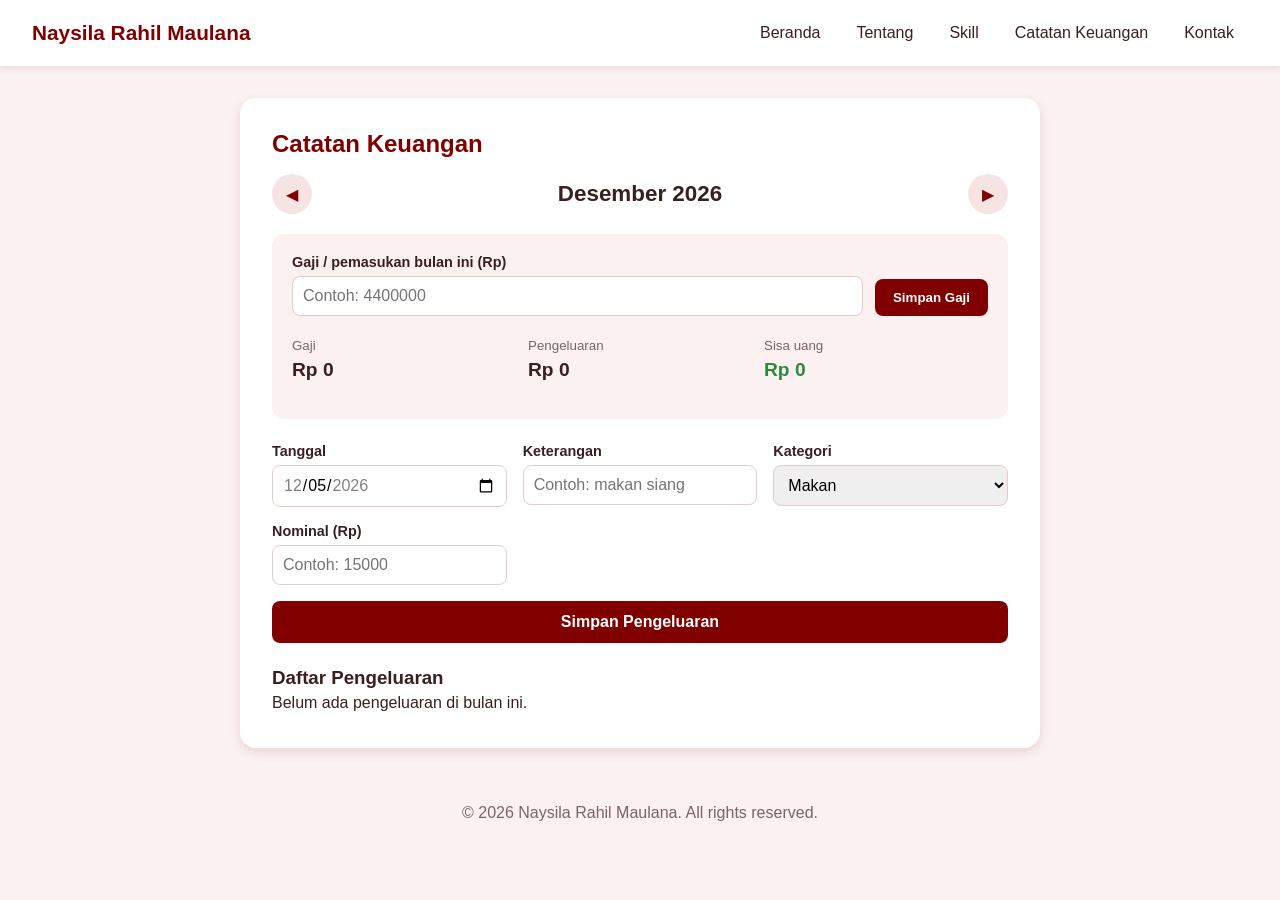
==== keuangan.html @ 5ea710f9 "Versi pertama portofolio" ====
<!DOCTYPE html>
<html lang="id">

<head>
    <meta charset="UTF-8">
    <meta name="viewport" content="width=device-width, initial-scale=1.0">
    <title>Catatan Keuangan | Portofolio Saya</title>
    <link rel="stylesheet" href="style.css">
</head>

<body>

    <header class="navbar">
        <a href="index.html" class="logo">Naysila Rahil Maulana</a>
        <nav>
            <a href="index.html">Beranda</a>
            <a href="tentang.html">Tentang</a>
            <a href="skill.html">Skill</a>
            <a href="keuangan.html" class="active">Catatan Keuangan</a>
            <a href="kontak.html">Kontak</a>
        </nav>
    </header>

    <main class="konten">
        <h2>Catatan Keuangan</h2>

        <div class="bulan-nav">
            <button type="button" id="bulan-sebelumnya">◀</button>
            <h3 id="judul-bulan">November 2026</h3>
            <button type="button" id="bulan-berikutnya">▶</button>
        </div>

        <section class="ringkasan">
            <form id="form-gaji" class="form-gaji">
                <label>
                    Gaji / pemasukan bulan ini (Rp)
                    <input type="number" id="gaji" min="0" placeholder="Contoh: 4400000" required>
                </label>
                <button type="submit">Simpan Gaji</button>
            </form>

            <div class="angka">
                <div>
                    <small>Gaji</small>
                    <p id="tampil-gaji">Rp 0</p>
                </div>
                <div>
                    <small>Pengeluaran</small>
                    <p id="total">Rp 0</p>
                </div>
                <div>
                    <small>Sisa uang</small>
                    <p id="sisa" class="sisa">Rp 0</p>
                </div>
            </div>

            <ul id="per-kategori"></ul>
        </section>

        <form id="form-pengeluaran" class="form">
            <label>
                Tanggal
                <input type="date" id="tanggal" required>
            </label>

            <label>
                Keterangan
                <input type="text" id="keterangan" placeholder="Contoh: makan siang" required>
            </label>

            <label>
                Kategori
                <select id="kategori">
                    <option value="Makan">Makan</option>
                    <option value="Transport">Transport</option>
                    <option value="Jajan">Jajan</option>
                    <option value="Belanja">Belanja</option>
                    <option value="Pendidikan">Pendidikan</option>
                    <option value="Kopi">Kopi</option>
                    <option value="Lainnya">Lainnya</option>
                </select>
            </label>

            <label>
                Nominal (Rp)
                <input type="number" id="nominal" min="1" placeholder="Contoh: 15000" required>
            </label>

            <button type="submit">Simpan Pengeluaran</button>
        </form>

        <h3>Daftar Pengeluaran</h3>
        <p id="kosong">Belum ada pengeluaran di bulan ini.</p>
        <ul id="daftar" class="daftar"></ul>
    </main>

    <footer class="footer">
        <p>&copy; 2026 Naysila Rahil Maulana. All rights reserved.</p>
    </footer>

    <script src="keuangan.js"></script>
</body>

</html>
---- style.css ----
/*Reset dasar*/

* {
  margin: 0;
  padding: 0;
  box-sizing: border-box;
}

body {
  font-family: Arial, sans-serif;
  background: #fbf1f1;
  color: #3a1f1f
}

/*==== Beranda ====*/

.beranda {
  min-height: 100vh;
  display: flex;
  align-items: center;
  justify-content: center;
  position: relative;
  overflow: hidden;
}

.hero {
  text-align: center;
  padding: 24px;
  position: relative;
  z-index: 1;
}

.sapaan {
  font-size: 1.1rem;
  color: #800000;
}

.hero h1 {
  font-size: 2.8rem;
  margin: 8px 0;
}

.subjudul {
  margin-bottom: 32px;
  color: #7a6565;
}

/* Menu berupa kartu*/

.menu {
  display: flex;
  flex-wrap: wrap;
  gap: 16px;
  justify-content: center;
}

.kartu {
  display: flex;
  flex-direction: column;
  align-items: center;
  gap: 8px;
  width: 140px;
  padding: 20px 12px;
  background: white;
  border-radius: 16px;
  text-decoration: none;
  color: #3a1f1f;
  font-weight: bold;
  box-shadow: 0 4px 12px rgba(123, 97, 225, 0.15);
  transition: transform 0.2s, box-shadow 0.2s;
}

.kartu:hover {
  transform: translateY(-6px);
  box-shadow: 0 8px 20px rgba(128, 0, 0, 0.3);
}

.ikon {
  font-size: 2rem;
}

/* Hiasan lingkaran di latar */
.bulat {
  position: absolute;
  border-radius: 50%;
  z-index: 0;
}

.bulat-1 {
  width: 260pz;
  height: 260px;
  background: #ebc9c9;
  top: -80px;
  left: -80px;
}

.bulat-2 {
  width: 200px;
  height: 200px;
  background: #f2c4c4;
  bottom: -60px;
  right: -60px;
}

/* ===== Halaman dalam ===== */

/* Bar navigasi atas */
.navbar {
  display: flex;
  justify-content: space-between;
  align-items: center;
  flex-wrap: wrap;
  gap: 12px;
  padding: 16px 32px;
  background: white;
  box-shadow: 0 2px 8px rgba(128, 0, 0, 0.12);
  position: sticky;
  top: 0;
}

.logo {
  font-size: 1.3rem;
  font-weight: bold;
  text-decoration: none;
  color: #800000;
}

.navbar nav {
  display: flex;
  flex-wrap: wrap;
  gap: 8px;
}

.navbar nav a {
  text-decoration: none;
  color: #3a1f1f;
  padding: 8px 14px;
  border-radius: 20px;
  transition: background 0.2s;
}

.navbar nav a:hover {
  background: #f6e3e3;
}

.navbar nav a.aktif {
  background: #800000;
  color: white;
}

/* Kotak isi halaman */
.konten {
  max-width: 800px;
  margin: 32px auto;
  padding: 32px;
  background: white;
  border-radius: 16px;
  box-shadow: 0 4px 12px rgba(128, 0, 0, 0.12);
}

.konten h2 {
  color: #800000;
  margin-bottom: 16px;
}

.konten p {
  line-height: 1.7;
}

.konten ul {
  padding-left: 24px;
  line-height: 1.9;
}

/* Footer */
.footer {
  text-align: center;
  padding: 24px;
  color: #7a6565;
}

/* ===== Halaman keuangan ===== */
.form {
  display: grid;
  grid-template-columns: repeat(auto-fit, minmax(180px, 1fr));
  gap: 16px;
  margin-bottom: 24px;
}

.form label {
  display: flex;
  flex-direction: column;
  gap: 6px;
  font-weight: bold;
  font-size: 0.9rem;
}

.form input,
.form select {
  padding: 10px;
  border: 1px solid #ebc9c9;
  border-radius: 8px;
  font-size: 1rem;
  font-family: inherit;
}

.form input:focus,
.form select:focus {
  outline: 2px solid #800000;
}

.form button {
  grid-column: 1 / -1;
  padding: 12px;
  background: #800000;
  color: white;
  border: none;
  border-radius: 8px;
  font-size: 1rem;
  font-weight: bold;
  cursor: pointer;
  transition: background 0.2s;
}

.form button:hover {
  background: #5c0000;
}

.ringkasan {
  background: #fbf1f1;
  padding: 20px;
  border-radius: 12px;
  margin-bottom: 24px;
}

.total {
  font-size: 2rem;
  font-weight: bold;
  color: #800000;
  margin: 4px 0 12px;
}

.ringkasan ul {
  list-style: none;
  padding: 0;
}

.daftar {
  list-style: none;
  padding: 0;
}

.daftar li {
  display: flex;
  justify-content: space-between;
  align-items: center;
  gap: 12px;
  padding: 12px 0;
  border-bottom: 1px solid #f6e3e3;
}

.daftar small {
  color: #7a6565;
}

.daftar .kanan {
  display: flex;
  align-items: center;
  gap: 12px;
  font-weight: bold;
}

.hapus {
  background: #ffe3e3;
  color: #c92a2a;
  border: none;
  padding: 6px 10px;
  border-radius: 6px;
  cursor: pointer;
}

.hapus:hover {
  background: #ffc9c9;
}

/* ===== Navigasi bulan ===== */
.bulan-nav {
  display: flex;
  justify-content: space-between;
  align-items: center;
  margin-bottom: 20px;
}

.bulan-nav h3 {
  font-size: 1.4rem;
}

.bulan-nav button {
  background: #f6e3e3;
  color: #800000;
  border: none;
  width: 40px;
  height: 40px;
  border-radius: 50%;
  font-size: 1rem;
  cursor: pointer;
  transition: background 0.2s;
}

.bulan-nav button:hover {
  background: #ebc9c9;
}

/* ===== Form gaji dan ringkasan ===== */
.form-gaji {
  display: flex;
  flex-wrap: wrap;
  align-items: flex-end;
  gap: 12px;
  margin-bottom: 20px;
}

.form-gaji label {
  display: flex;
  flex-direction: column;
  gap: 6px;
  font-weight: bold;
  font-size: 0.9rem;
  flex: 1;
  min-width: 200px;
}

.form-gaji input {
  padding: 10px;
  border: 1px solid #ebc9c9;
  border-radius: 8px;
  font-size: 1rem;
  font-family: inherit;
}

.form-gaji button {
  padding: 11px 18px;
  background: #800000;
  color: white;
  border: none;
  border-radius: 8px;
  font-weight: bold;
  cursor: pointer;
}

.angka {
  display: grid;
  grid-template-columns: repeat(auto-fit, minmax(130px, 1fr));
  gap: 12px;
  margin-bottom: 12px;
}

.angka small {
  color: #7a6565;
}

.angka p {
  font-size: 1.2rem;
  font-weight: bold;
}

.sisa {
  color: #2b8a3e;
}

.sisa.minus {
  color: #c92a2a;
}
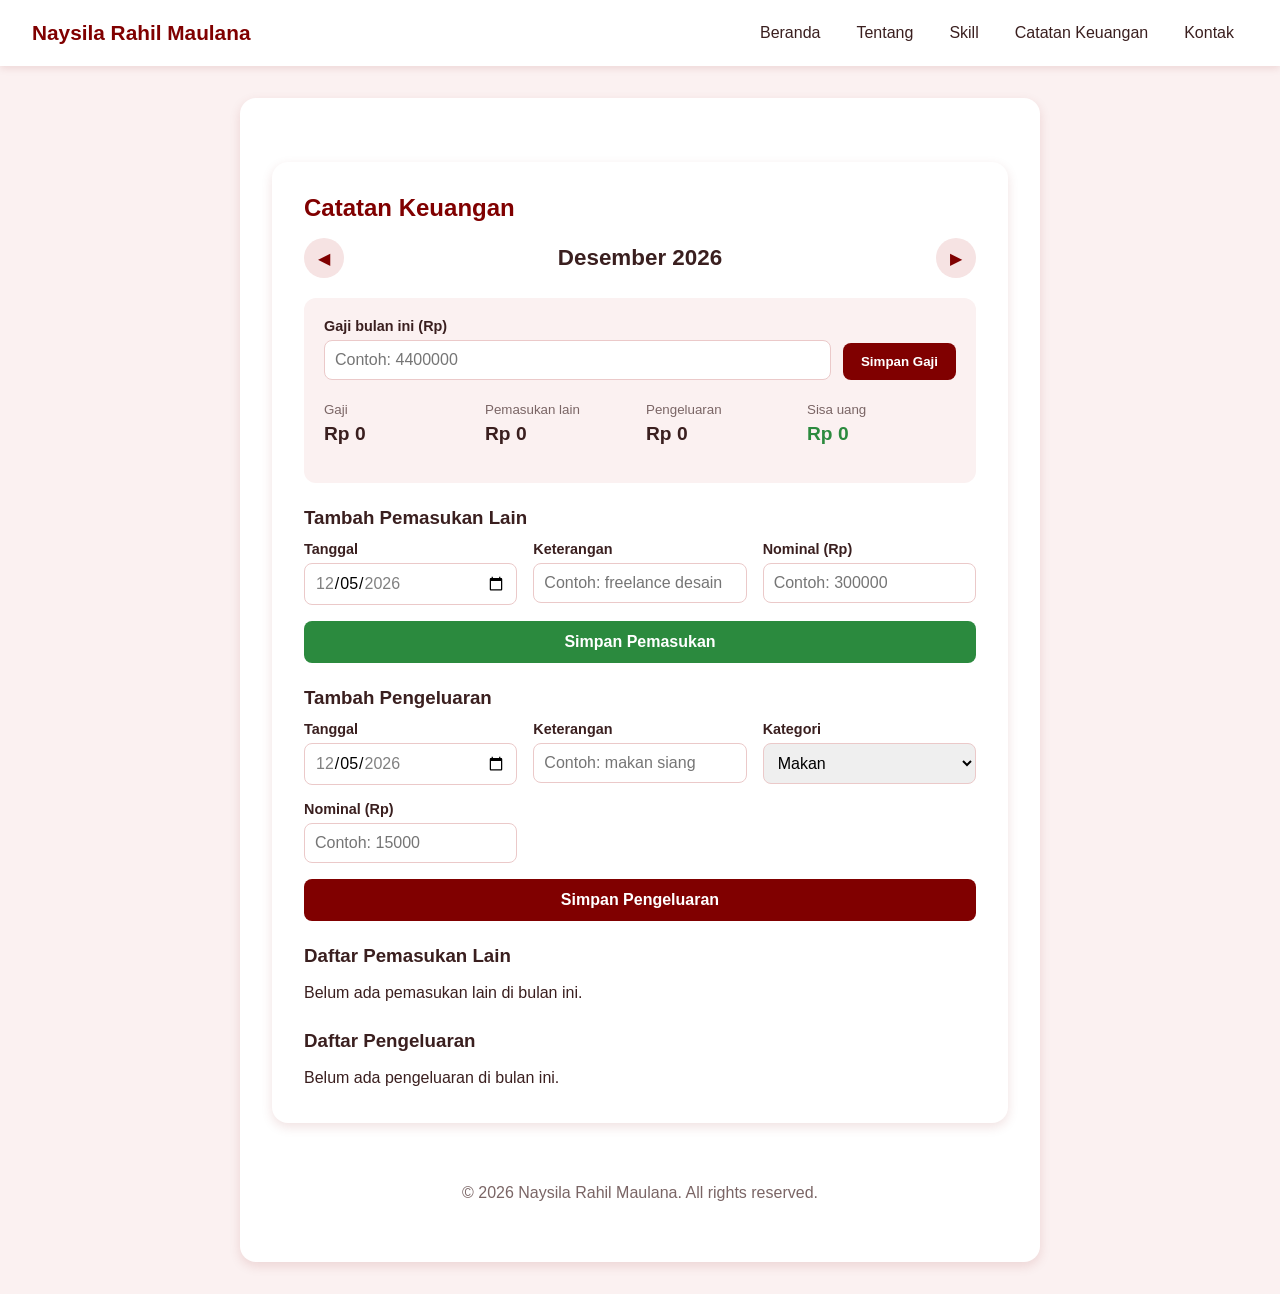
==== commit eeea4dd3: "Update pemasukan" ====
--- a/keuangan.html
+++ b/keuangan.html
@@ -22,83 +22,112 @@
     </header>
 
     <main class="konten">
-        <h2>Catatan Keuangan</h2>
+        <main class="konten">
+            <h2>Catatan Keuangan</h2>
 
-        <div class="bulan-nav">
-            <button type="button" id="bulan-sebelumnya">◀</button>
-            <h3 id="judul-bulan">November 2026</h3>
-            <button type="button" id="bulan-berikutnya">▶</button>
-        </div>
+            <div class="bulan-nav">
+                <button type="button" id="bulan-sebelumnya">◀</button>
+                <h3 id="judul-bulan">November 2026</h3>
+                <button type="button" id="bulan-berikutnya">▶</button>
+            </div>
 
-        <section class="ringkasan">
-            <form id="form-gaji" class="form-gaji">
+            <section class="ringkasan">
+                <form id="form-gaji" class="form-gaji">
+                    <label>
+                        Gaji bulan ini (Rp)
+                        <input type="number" id="gaji" min="0" placeholder="Contoh: 4400000" required>
+                    </label>
+                    <button type="submit">Simpan Gaji</button>
+                </form>
+
+                <div class="angka">
+                    <div>
+                        <small>Gaji</small>
+                        <p id="tampil-gaji">Rp 0</p>
+                    </div>
+                    <div>
+                        <small>Pemasukan lain</small>
+                        <p id="tampil-masuk">Rp 0</p>
+                    </div>
+                    <div>
+                        <small>Pengeluaran</small>
+                        <p id="total">Rp 0</p>
+                    </div>
+                    <div>
+                        <small>Sisa uang</small>
+                        <p id="sisa" class="sisa">Rp 0</p>
+                    </div>
+                </div>
+
+                <ul id="per-kategori"></ul>
+            </section>
+
+            <h3>Tambah Pemasukan Lain</h3>
+            <form id="form-pemasukan" class="form form-masuk">
                 <label>
-                    Gaji / pemasukan bulan ini (Rp)
-                    <input type="number" id="gaji" min="0" placeholder="Contoh: 4400000" required>
+                    Tanggal
+                    <input type="date" id="tanggal-masuk" required>
                 </label>
-                <button type="submit">Simpan Gaji</button>
+
+                <label>
+                    Keterangan
+                    <input type="text" id="keterangan-masuk" placeholder="Contoh: freelance desain" required>
+                </label>
+
+                <label>
+                    Nominal (Rp)
+                    <input type="number" id="nominal-masuk" min="1" placeholder="Contoh: 300000" required>
+                </label>
+
+                <button type="submit">Simpan Pemasukan</button>
             </form>
 
-            <div class="angka">
-                <div>
-                    <small>Gaji</small>
-                    <p id="tampil-gaji">Rp 0</p>
-                </div>
-                <div>
-                    <small>Pengeluaran</small>
-                    <p id="total">Rp 0</p>
-                </div>
-                <div>
-                    <small>Sisa uang</small>
-                    <p id="sisa" class="sisa">Rp 0</p>
-                </div>
-            </div>
+            <h3>Tambah Pengeluaran</h3>
+            <form id="form-pengeluaran" class="form">
+                <label>
+                    Tanggal
+                    <input type="date" id="tanggal" required>
+                </label>
 
-            <ul id="per-kategori"></ul>
-        </section>
+                <label>
+                    Keterangan
+                    <input type="text" id="keterangan" placeholder="Contoh: makan siang" required>
+                </label>
 
-        <form id="form-pengeluaran" class="form">
-            <label>
-                Tanggal
-                <input type="date" id="tanggal" required>
-            </label>
+                <label>
+                    Kategori
+                    <select id="kategori">
+                        <option value="Makan">Makan</option>
+                        <option value="Transport">Transport</option>
+                        <option value="Jajan">Jajan</option>
+                        <option value="Belanja">Belanja</option>
+                        <option value="Pendidikan">Pendidikan</option>
+                        <option value="Lainnya">Lainnya</option>
+                    </select>
+                </label>
 
-            <label>
-                Keterangan
-                <input type="text" id="keterangan" placeholder="Contoh: makan siang" required>
-            </label>
+                <label>
+                    Nominal (Rp)
+                    <input type="number" id="nominal" min="1" placeholder="Contoh: 15000" required>
+                </label>
 
-            <label>
-                Kategori
-                <select id="kategori">
-                    <option value="Makan">Makan</option>
-                    <option value="Transport">Transport</option>
-                    <option value="Jajan">Jajan</option>
-                    <option value="Belanja">Belanja</option>
-                    <option value="Pendidikan">Pendidikan</option>
-                    <option value="Kopi">Kopi</option>
-                    <option value="Lainnya">Lainnya</option>
-                </select>
-            </label>
+                <button type="submit">Simpan Pengeluaran</button>
+            </form>
 
-            <label>
-                Nominal (Rp)
-                <input type="number" id="nominal" min="1" placeholder="Contoh: 15000" required>
-            </label>
+            <h3>Daftar Pemasukan Lain</h3>
+            <p id="kosong-masuk">Belum ada pemasukan lain di bulan ini.</p>
+            <ul id="daftar-masuk" class="daftar"></ul>
 
-            <button type="submit">Simpan Pengeluaran</button>
-        </form>
+            <h3>Daftar Pengeluaran</h3>
+            <p id="kosong">Belum ada pengeluaran di bulan ini.</p>
+            <ul id="daftar" class="daftar"></ul>
+        </main>
 
-        <h3>Daftar Pengeluaran</h3>
-        <p id="kosong">Belum ada pengeluaran di bulan ini.</p>
-        <ul id="daftar" class="daftar"></ul>
-    </main>
+        <footer class="footer">
+            <p>&copy; 2026 Naysila Rahil Maulana. All rights reserved.</p>
+        </footer>
 
-    <footer class="footer">
-        <p>&copy; 2026 Naysila Rahil Maulana. All rights reserved.</p>
-    </footer>
-
-    <script src="keuangan.js"></script>
+        <script src="keuangan.js"></script>
 </body>
 
 </html>
--- a/style.css
+++ b/style.css
@@ -370,4 +370,29 @@
 
 .sisa.minus {
   color: #c92a2a;
+}
+
+/* ===== Pemasukan lain ===== */
+.konten h3 {
+  margin: 24px 0 12px;
+}
+
+.bulan-nav h3 {
+  margin: 0;
+}
+
+.form-masuk button {
+  background: #2b8a3e;
+}
+
+.form-masuk button:hover {
+  background: #237032;
+}
+
+.nominal-masuk {
+  color: #2b8a3e;
+}
+
+.nominal-keluar {
+  color: #3a1f1f;
 }
